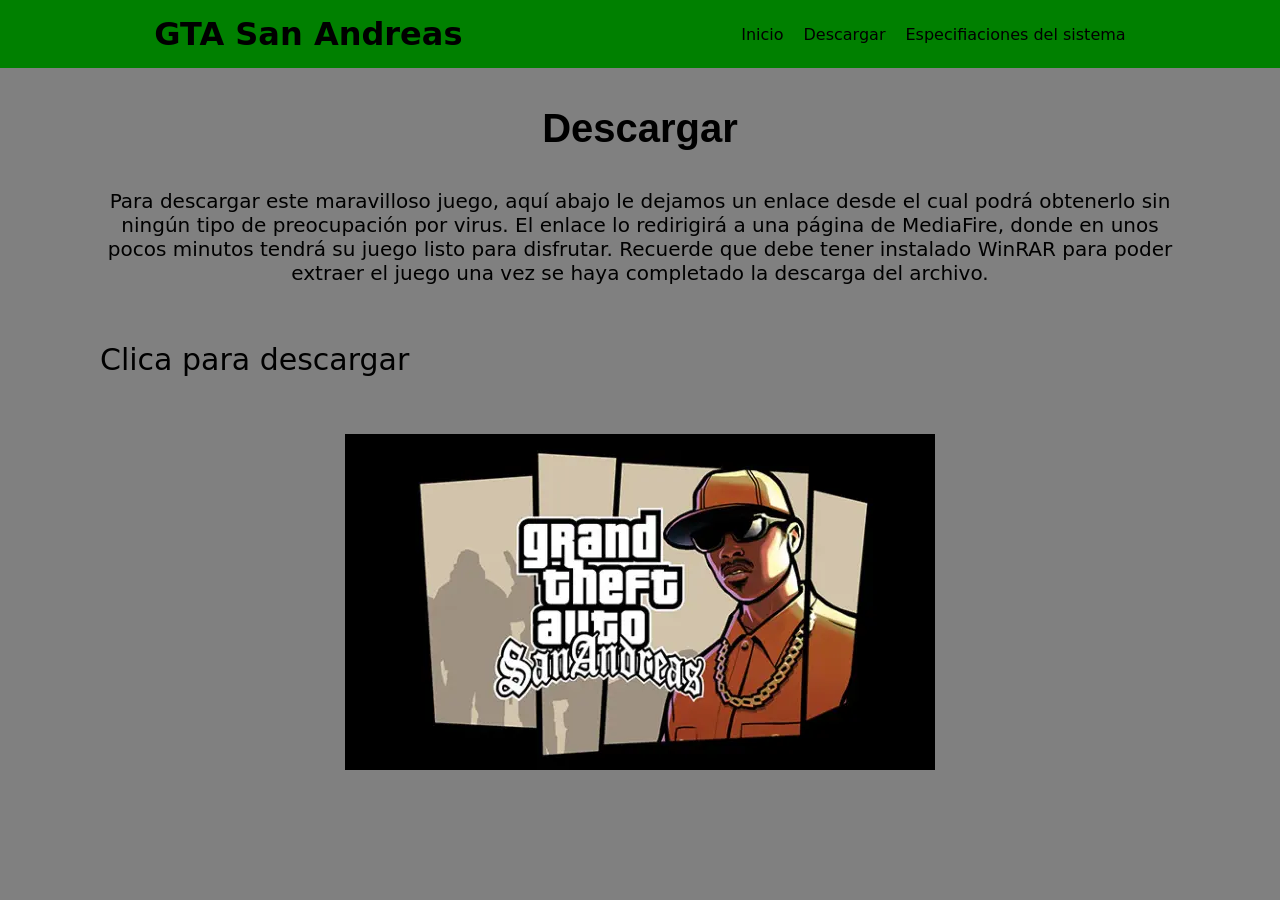
==== descargar.html @ 3568c663 "Add files via upload" ====
<!DOCTYPE html>

<html>
    <head>
        <link rel="stylesheet" href="style.css">
        <title>GTA Descargar</title>
        <link rel="icon" type="image/png" href="logo.png">
    </head>

    <body>
        <header>
            <a href="index.html" id="titulo-principal"><h1>GTA San Andreas</h1></a>
            <nav>
                <a href="index.html">Inicio</a>
                <a href="descargar.html" >Descargar</a>
                <a href="especificaciones.html">Especifiaciones del sistema</a>
                
            </nav>
        </header>
            <br><br>
        <h2>Descargar</h2>
            <br><br>
        <p id="info-descarga">Para descargar este maravilloso juego, aquí abajo le dejamos un enlace desde el cual podrá obtenerlo sin ningún tipo de preocupación por virus. El enlace lo redirigirá a una página de MediaFire, donde en unos pocos minutos tendrá su juego listo para disfrutar.
        Recuerde que debe tener instalado WinRAR para poder extraer el juego una vez se haya completado la descarga del archivo.</p>
            <br><br><br>

        <a href="https://www.mediafire.com/file/5i3uq8676qqigm7/Gta_San_Andreas_%255BLimpio%255D_-_TheFenix010.rar/file" target="_blank" id="link-gta">Clica para descargar</a>

        <br><br><br><br>

        <img src="grand-theft-auto-san-andreas-file-51754b60.jpeg.webp" id="imagen-descarga">
        
       
    </body>
</html>
---- style.css ----
* {
    padding: 0;
    margin: 0;
    box-sizing: border-box;
    font-family: system-ui;
}

header {
    background-color: green;
    display: flex;
    justify-content: space-around;
    align-items: center;
    padding: 15px;
}

body {
    background-color: grey;
}

nav {
    display: flex;
    gap: 20px;
}

nav a {
    text-decoration: none;
    color: black;
}

nav a:hover {
    color: blanchedalmond;
}

#titulo-principal {
    text-decoration: none;
    color: black;
}

h2 {
  text-align: center;
  font-size: 40px;
  font-family: sans-serif;
}

#info-descarga {
    text-align: center;
    font-size: 20px;
    margin-left: 100px;
    margin-right: 100px;
    
}

#link-gta {
    text-decoration: none;
    color: black;
    text-align: center;
    margin-left: 100px;
    font-size: 30px;
}

#link-gta:hover {
    color: orange;
}

#imagen-descarga {
    margin: 0 auto;
    display: block;
}

#lista-minimos {
    margin-left: 50px;
}

h3 {
    margin-left: 35px;
}

#explicacion-juego {
    font-size: 20px;
    margin-left: 40px;
    margin-right: 300px;
}

#imagen-index {
    margin: 0 auto;
    display: block;
    width: 600px;
    border-radius: 40px;
}

#que-es {
    font-size: 25px;
}

#explicacion-juego-final {
    
    font-size: 20px;
    margin-left: 40px;
    margin-right: 300px;
    margin-bottom: 50px;
}
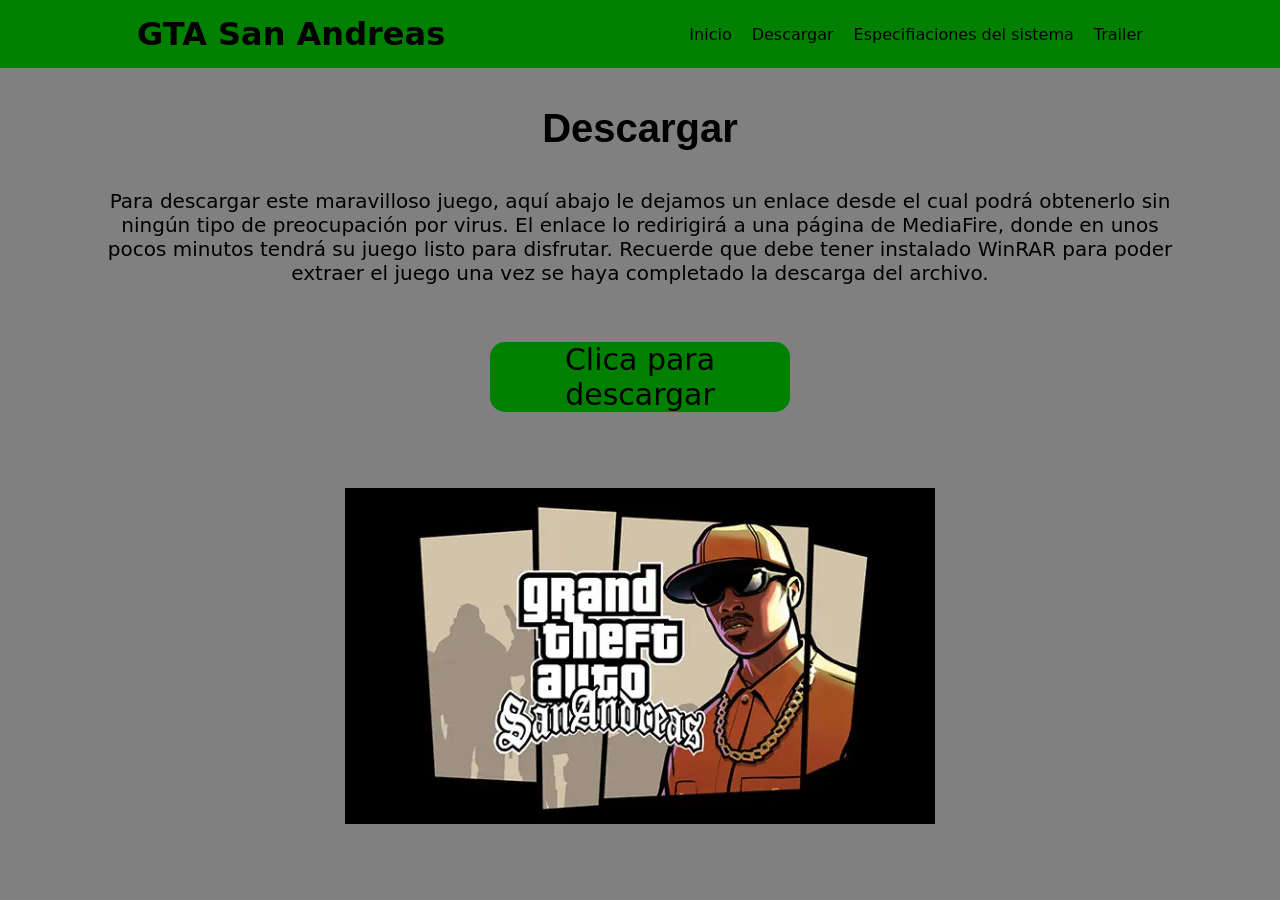
==== commit 3ba55e03: "Update descargar.html" ====
--- a/descargar.html
+++ b/descargar.html
@@ -14,6 +14,7 @@
                 <a href="index.html">Inicio</a>
                 <a href="descargar.html" >Descargar</a>
                 <a href="especificaciones.html">Especifiaciones del sistema</a>
+                <a href="anuncio.html">Trailer</a>
                 
             </nav>
         </header>
@@ -32,4 +33,5 @@
         
        
     </body>
-</html>+</html>
+
--- a/style.css
+++ b/style.css
@@ -53,9 +53,15 @@
 #link-gta {
     text-decoration: none;
     color: black;
+    font-size: 30px;
+    background-color: green;
+    margin: 0 auto;
     text-align: center;
-    margin-left: 100px;
-    font-size: 30px;
+    width: 300px;
+    display: block;
+    border-radius: 15px;
+   
+ 
 }
 
 #link-gta:hover {
@@ -98,4 +104,10 @@
     margin-left: 40px;
     margin-right: 300px;
     margin-bottom: 50px;
-}+}
+
+#boton-descarga {
+    margin: 0 auto; 
+    display: block;
+    justify-content: center;
+}
